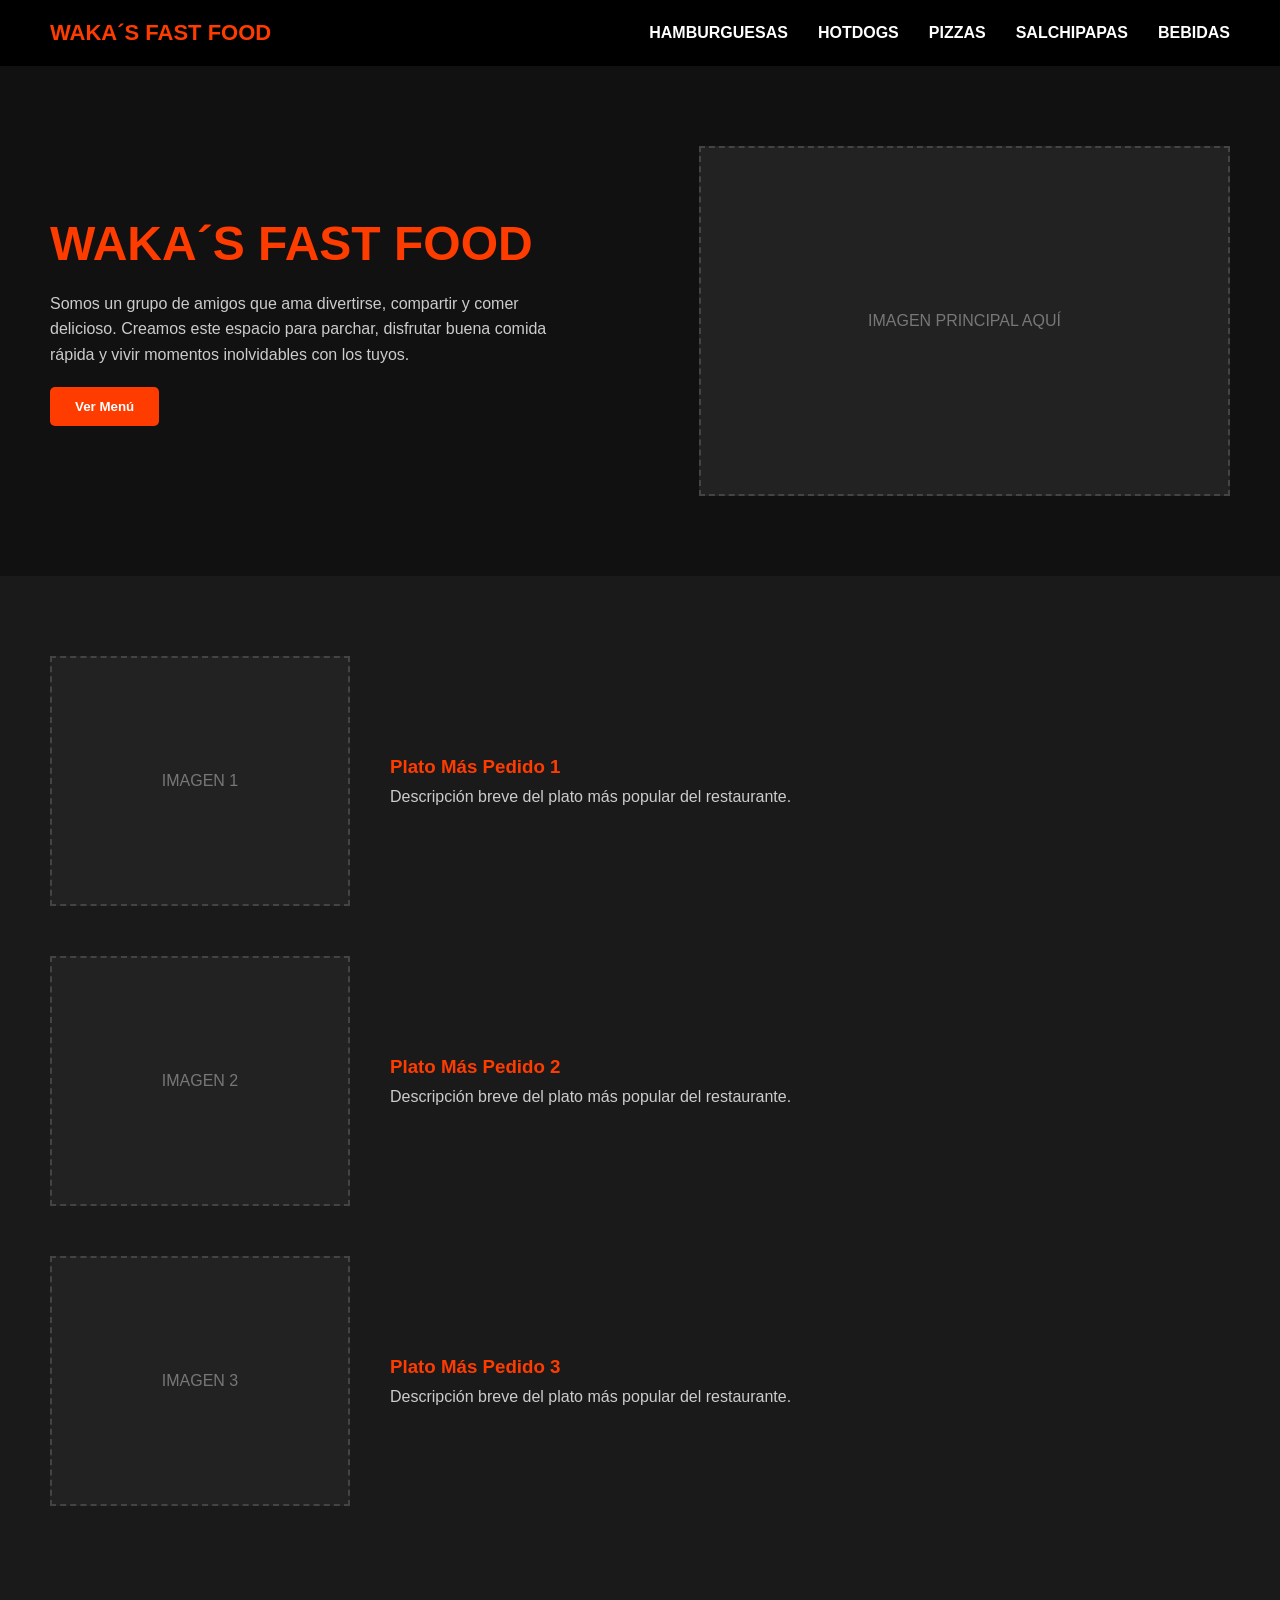
==== index.html @ 4d92b0da "Hamburguesas" ====
<!DOCTYPE html>
<html lang="es">
<head>
    <meta charset="UTF-8">
    <title>WAKA´S FAST FOOD</title>
    <link rel="stylesheet" href="styles.css">
</head>
<body>

    <!-- Barra de navegación -->
    <header>
        <nav class="navbar">
            <div class="logo">WAKA´S FAST FOOD</div>
            <ul class="menu">
                <li><a href="#">HAMBURGUESAS</a></li>
                <li><a href="#">HOTDOGS</a></li>
                <li><a href="#">PIZZAS</a></li>
                <li><a href="#">SALCHIPAPAS</a></li>
                <li><a href="#">BEBIDAS</a></li>
            </ul>
        </nav>
    </header>

    <!-- Sección principal -->
    <section class="hero">
        <div class="hero-text">
            <h1>WAKA´S FAST FOOD</h1>
            <p>
                Somos un grupo de amigos que ama divertirse, compartir y comer delicioso.
                Creamos este espacio para parchar, disfrutar buena comida rápida
                y vivir momentos inolvidables con los tuyos.
            </p>
            
            <button>Ver Menú</button>
        </div>

        <div class="hero-image">
            <!-- ESPACIO PARA IMAGEN CENTRAL -->
            <div class="image-placeholder">
                IMAGEN PRINCIPAL AQUÍ
            </div>
        </div>
    </section>

    <!-- Sección platos más pedidos -->
    <section class="destacados">

        <div class="plato">
            <div class="img-box">IMAGEN 1</div>
            <div class="descripcion">
                <h3>Plato Más Pedido 1</h3>
                <p>Descripción breve del plato más popular del restaurante.</p>
            </div>
        </div>

        <div class="plato">
            <div class="img-box">IMAGEN 2</div>
            <div class="descripcion">
                <h3>Plato Más Pedido 2</h3>
                <p>Descripción breve del plato más popular del restaurante.</p>
            </div>
        </div>

        <div class="plato">
            <div class="img-box">IMAGEN 3</div>
            <div class="descripcion">
                <h3>Plato Más Pedido 3</h3>
                <p>Descripción breve del plato más popular del restaurante.</p>
            </div>
        </div>

    </section>

</body>
</html>
---- styles.css ----
* {
    margin: 0;
    padding: 0;
    box-sizing: border-box;
    font-family: Arial, Helvetica, sans-serif;
}

body {
    background-color: #111;
    color: white;
}

/* NAVBAR */

.navbar {
    display: flex;
    justify-content: space-between;
    align-items: center;
    padding: 20px 50px;
    background-color: black;
}

.logo {
    font-size: 22px;
    font-weight: bold;
    color: #ff3c00;
}

.menu {
    list-style: none;
    display: flex;
    gap: 30px;
}

.menu a {
    text-decoration: none;
    color: white;
    font-weight: bold;
    transition: 0.3s;
}

.menu a:hover {
    color: #ff3c00;
}

/* HERO SECTION */

.hero {
    display: flex;
    justify-content: space-between;
    align-items: center;
    padding: 80px 50px;
}

.hero-text {
    width: 45%;
}

.hero-text h1 {
    font-size: 48px;
    margin-bottom: 20px;
    color: #ff3c00;
}

.hero-text p {
    margin-bottom: 20px;
    line-height: 1.6;
    color: #ccc;
}

.hero-text button {
    padding: 12px 25px;
    background-color: #ff3c00;
    border: none;
    color: white;
    font-weight: bold;
    cursor: pointer;
    border-radius: 5px;
}

.hero-text button:hover {
    background-color: #ff5722;
}

.hero-image {
    width: 45%;
}

.image-placeholder {
    width: 100%;
    height: 350px;
    background-color: #222;
    display: flex;
    justify-content: center;
    align-items: center;
    color: #777;
    border: 2px dashed #444;
}

/* SECCIÓN DESTACADOS */

.destacados {
    padding: 80px 50px;
    background-color: #1a1a1a;
}

.plato {
    display: flex;
    align-items: center;
    margin-bottom: 50px;
    gap: 40px;
}

.img-box {
    width: 300px;
    height: 250px;
    background-color: #222;
    display: flex;
    justify-content: center;
    align-items: center;
    border: 2px dashed #444;
    color: #777;
}

.descripcion h3 {
    margin-bottom: 10px;
    color: #ff3c00;
}

.descripcion p {
    color: #ccc;
    max-width: 500px;
}
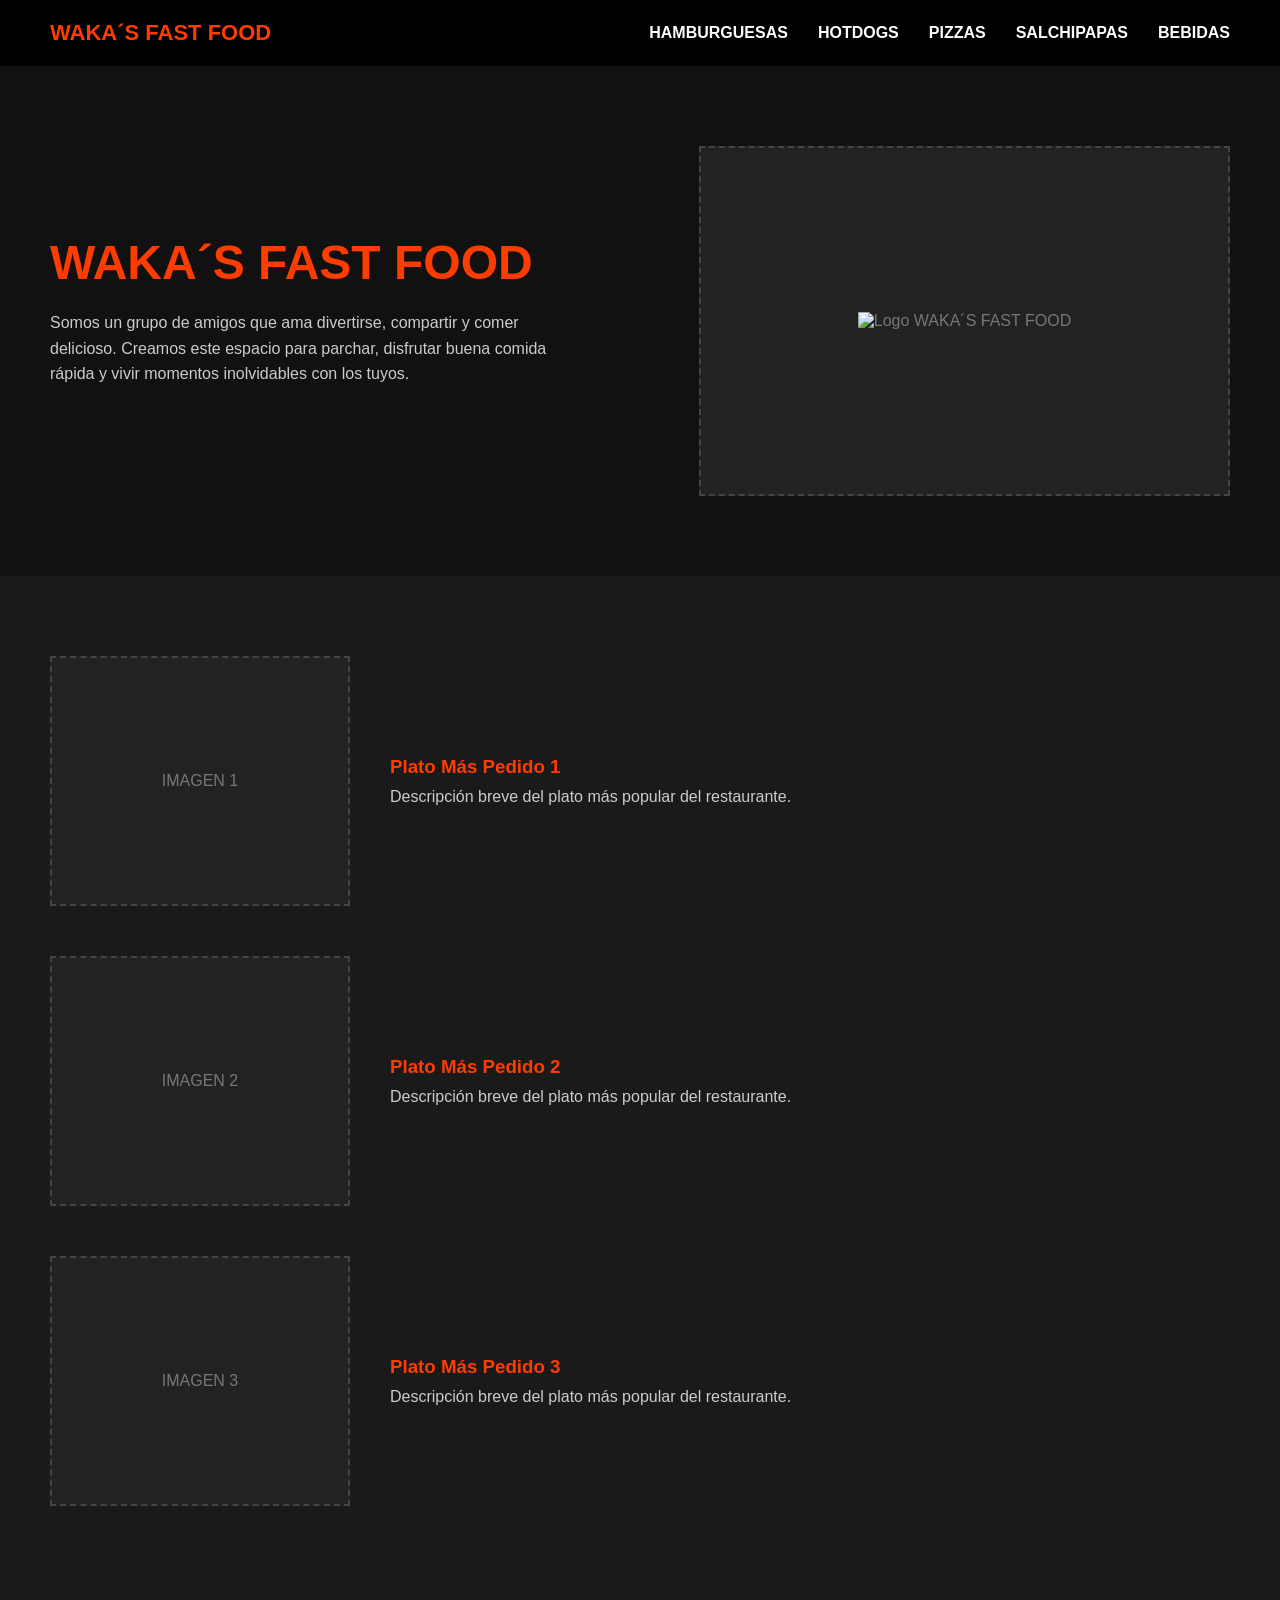
==== commit 4574abd9: "PRINCIPAL" ====
--- a/index.html
+++ b/index.html
@@ -30,14 +30,12 @@
                 Creamos este espacio para parchar, disfrutar buena comida rápida
                 y vivir momentos inolvidables con los tuyos.
             </p>
-            
-            <button>Ver Menú</button>
         </div>
 
         <div class="hero-image">
             <!-- ESPACIO PARA IMAGEN CENTRAL -->
             <div class="image-placeholder">
-                IMAGEN PRINCIPAL AQUÍ
+                <img src="img/principal.png" alt="Logo WAKA´S FAST FOOD">
             </div>
         </div>
     </section>
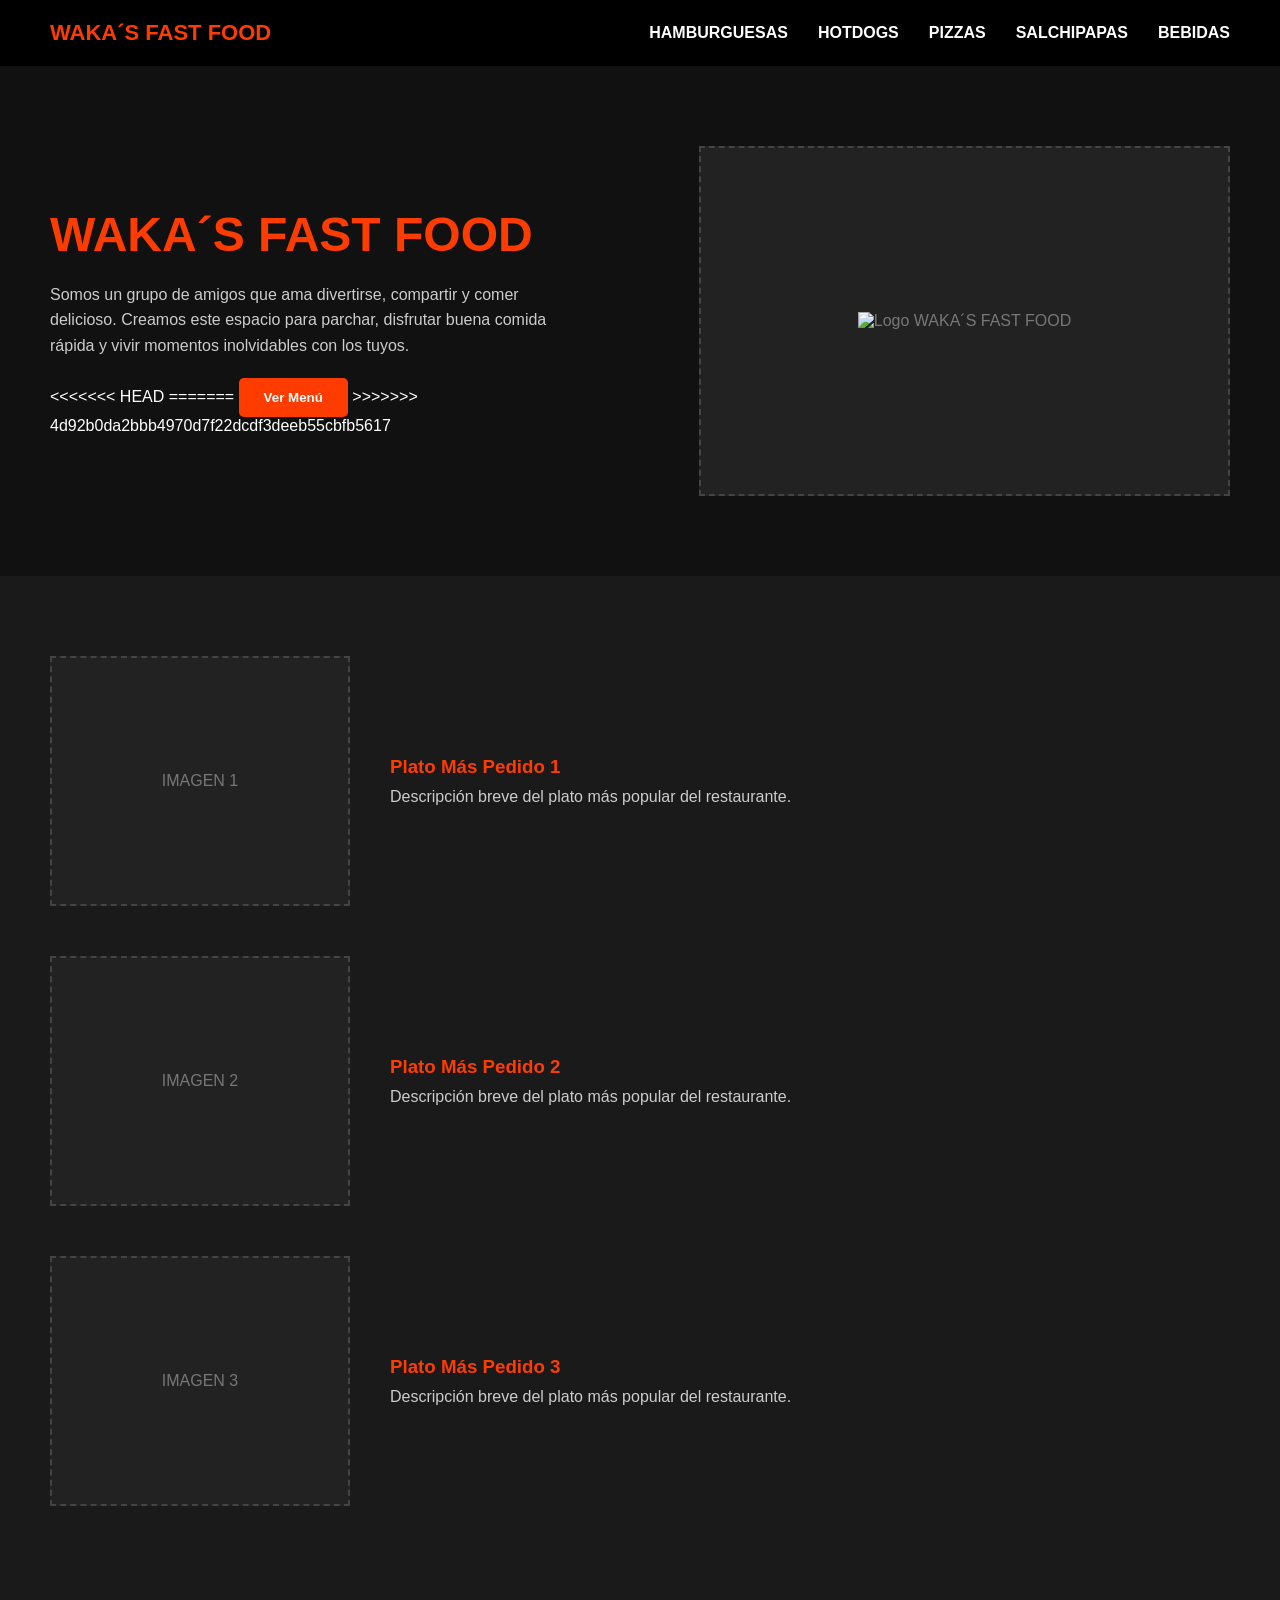
==== commit ee8c0660: "HTML" ====
--- a/index.html
+++ b/index.html
@@ -30,6 +30,11 @@
                 Creamos este espacio para parchar, disfrutar buena comida rápida
                 y vivir momentos inolvidables con los tuyos.
             </p>
+<<<<<<< HEAD
+=======
+            
+            <button>Ver Menú</button>
+>>>>>>> 4d92b0da2bbb4970d7f22dcdf3deeb55cbfb5617
         </div>
 
         <div class="hero-image">
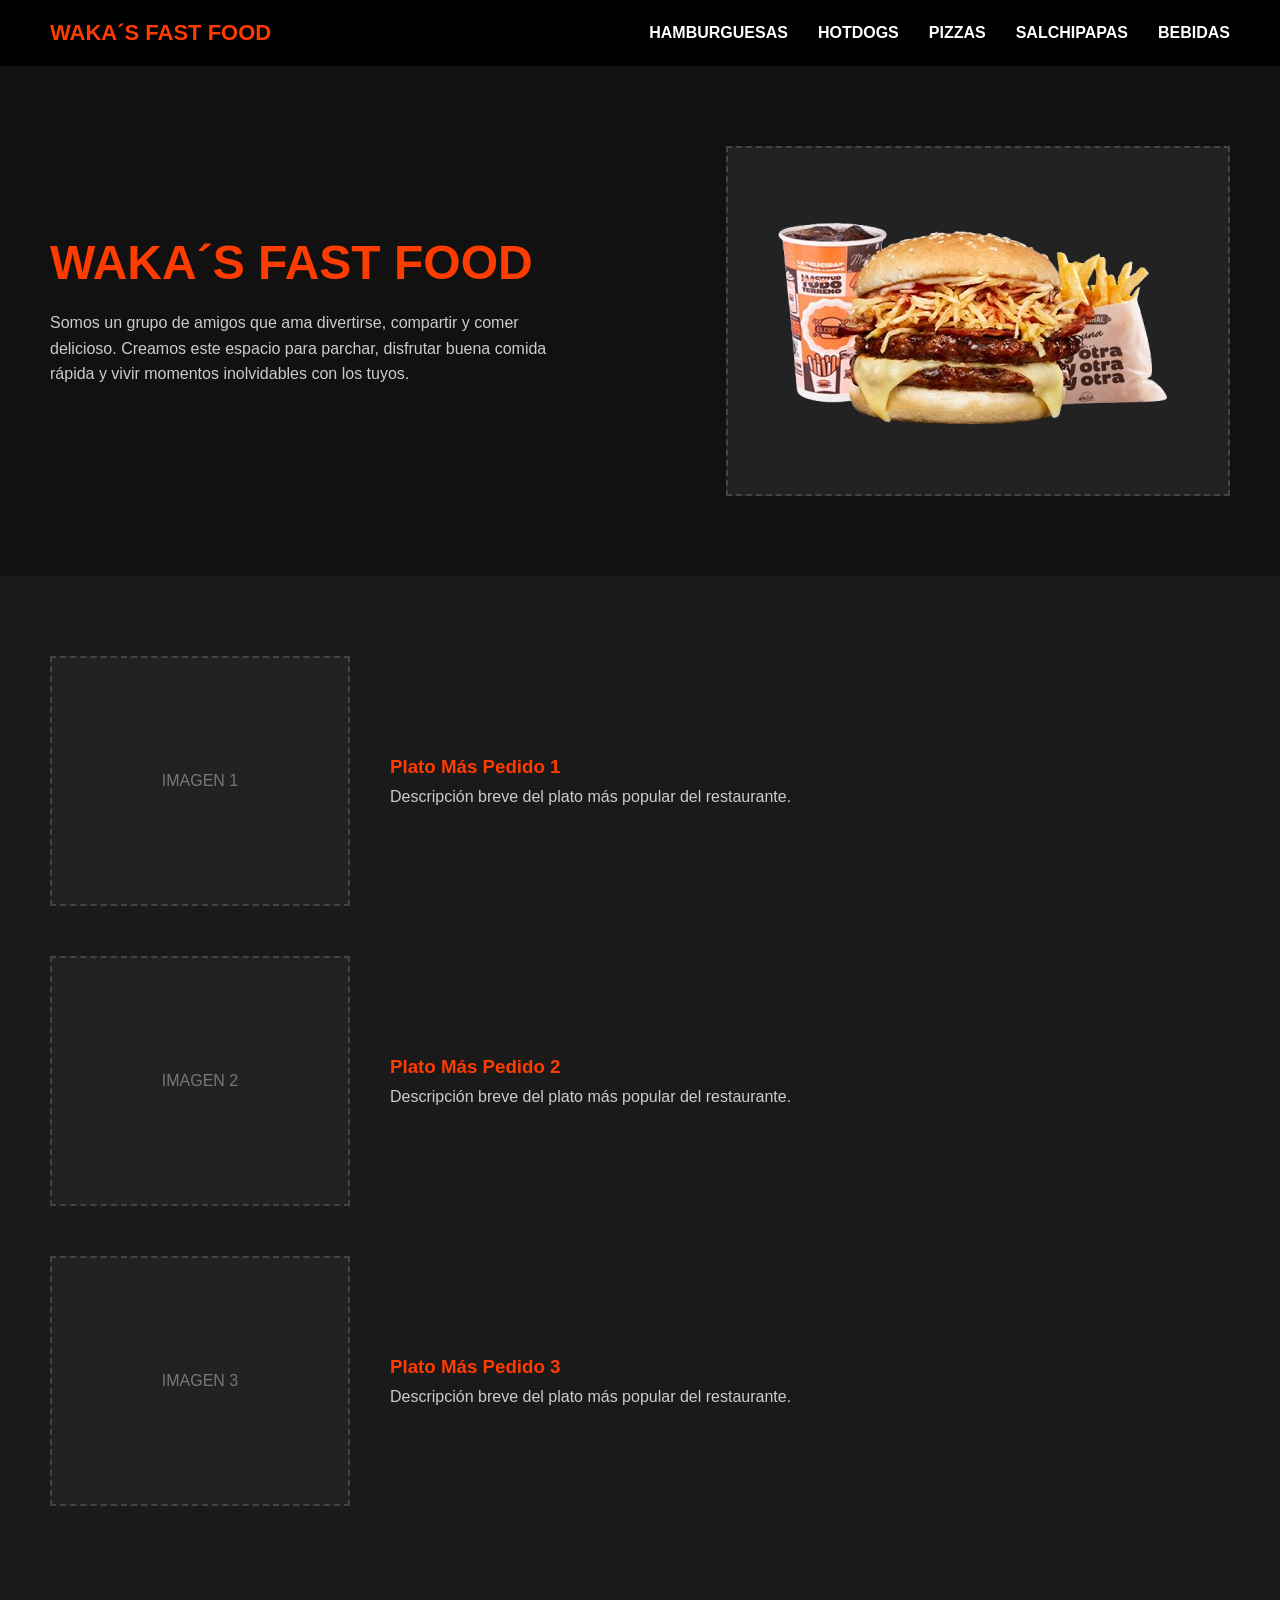
==== commit 61b31a61: "HTML" ====
--- a/index.html
+++ b/index.html
@@ -30,11 +30,6 @@
                 Creamos este espacio para parchar, disfrutar buena comida rápida
                 y vivir momentos inolvidables con los tuyos.
             </p>
-<<<<<<< HEAD
-=======
-            
-            <button>Ver Menú</button>
->>>>>>> 4d92b0da2bbb4970d7f22dcdf3deeb55cbfb5617
         </div>
 
         <div class="hero-image">
--- a/styles.css
+++ b/styles.css
@@ -82,8 +82,14 @@
     background-color: #ff5722;
 }
 
-.hero-image {
-    width: 45%;
+.hero-image img {
+    max-width: 400%;
+    max-height: 650px;
+    width: auto;
+    height: auto;
+    object-fit: contain;
+    display: block;
+    margin: 1 auto;
 }
 
 .image-placeholder {
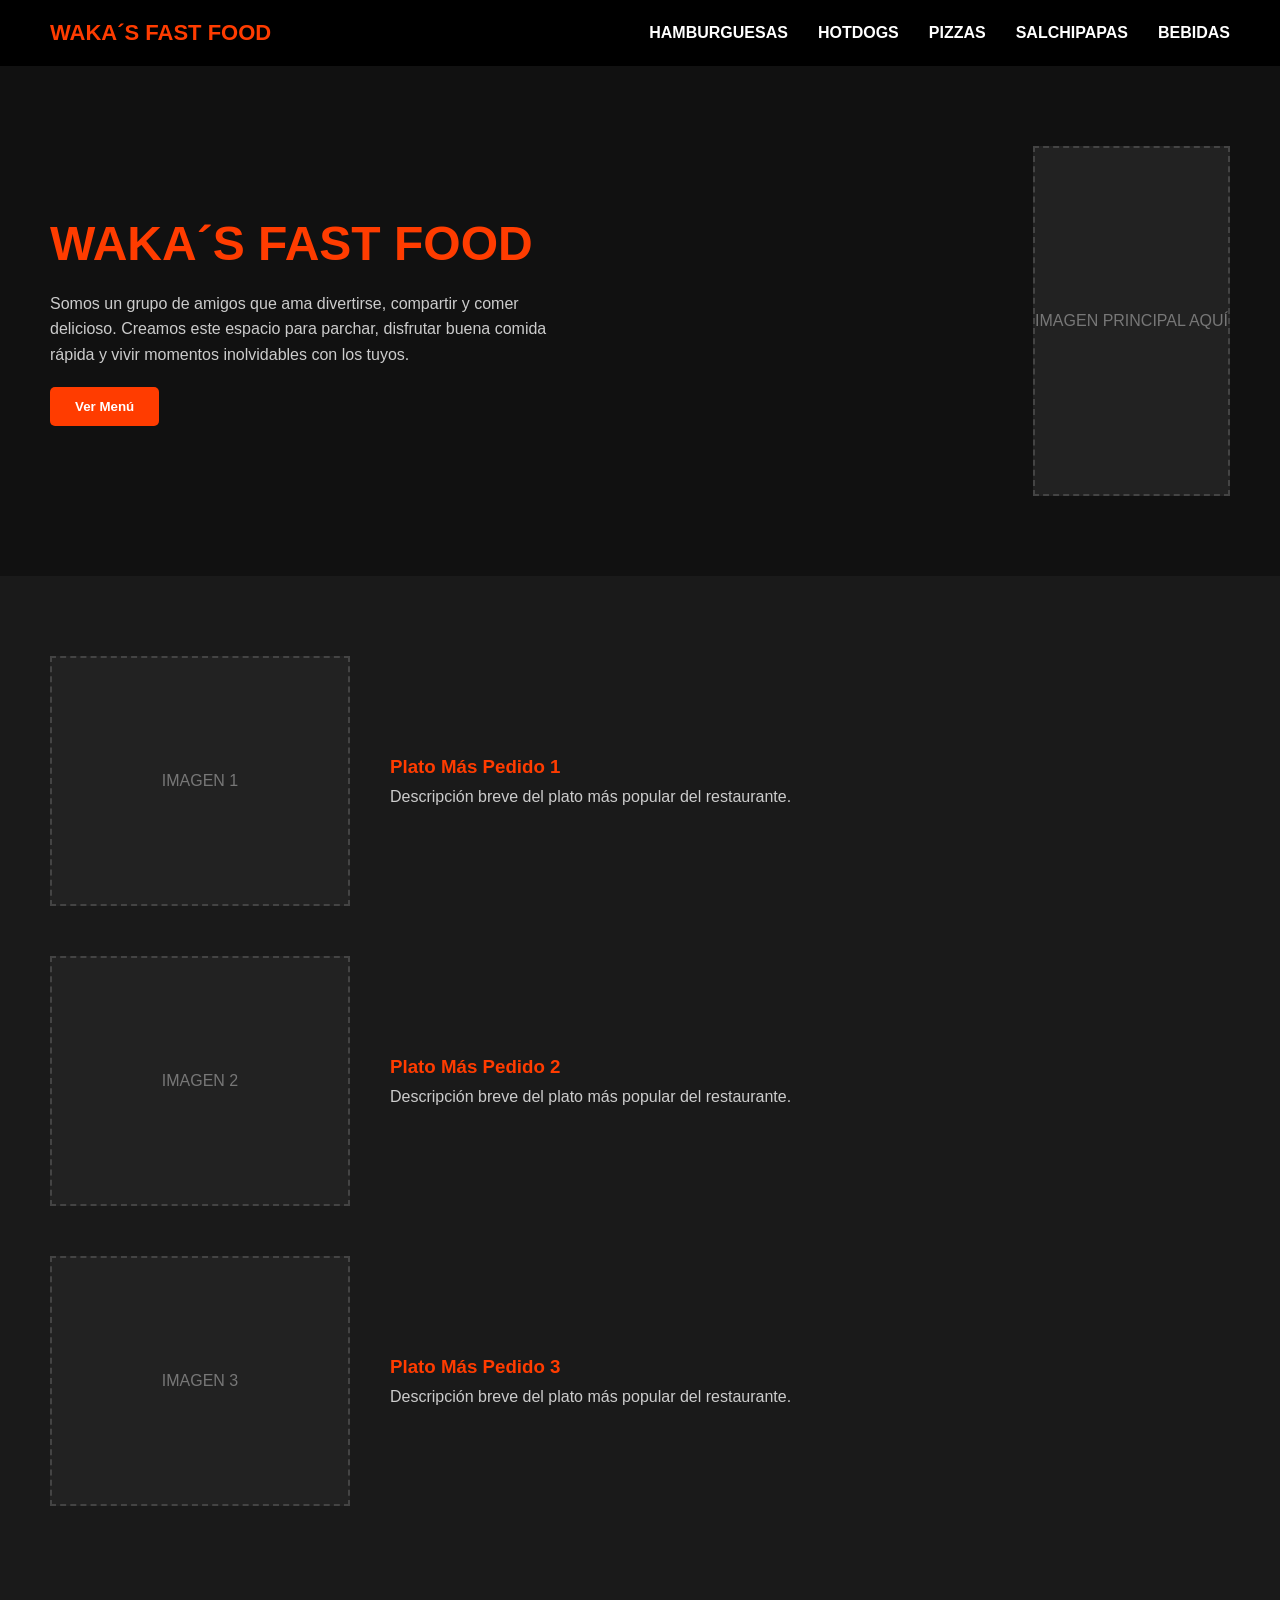
==== commit 51904d0b: "Nuevos Cambios" ====
--- a/index.html
+++ b/index.html
@@ -12,8 +12,8 @@
         <nav class="navbar">
             <div class="logo">WAKA´S FAST FOOD</div>
             <ul class="menu">
-                <li><a href="#">HAMBURGUESAS</a></li>
-                <li><a href="#">HOTDOGS</a></li>
+                <li><a href="index1.html">HAMBURGUESAS</a></li>
+                <li><a href="index2.html">HOTDOGS</a></li>
                 <li><a href="#">PIZZAS</a></li>
                 <li><a href="#">SALCHIPAPAS</a></li>
                 <li><a href="#">BEBIDAS</a></li>
@@ -30,12 +30,14 @@
                 Creamos este espacio para parchar, disfrutar buena comida rápida
                 y vivir momentos inolvidables con los tuyos.
             </p>
+            
+            <button>Ver Menú</button>
         </div>
 
         <div class="hero-image">
             <!-- ESPACIO PARA IMAGEN CENTRAL -->
             <div class="image-placeholder">
-                <img src="img/principal.png" alt="Logo WAKA´S FAST FOOD">
+                IMAGEN PRINCIPAL AQUÍ
             </div>
         </div>
     </section>
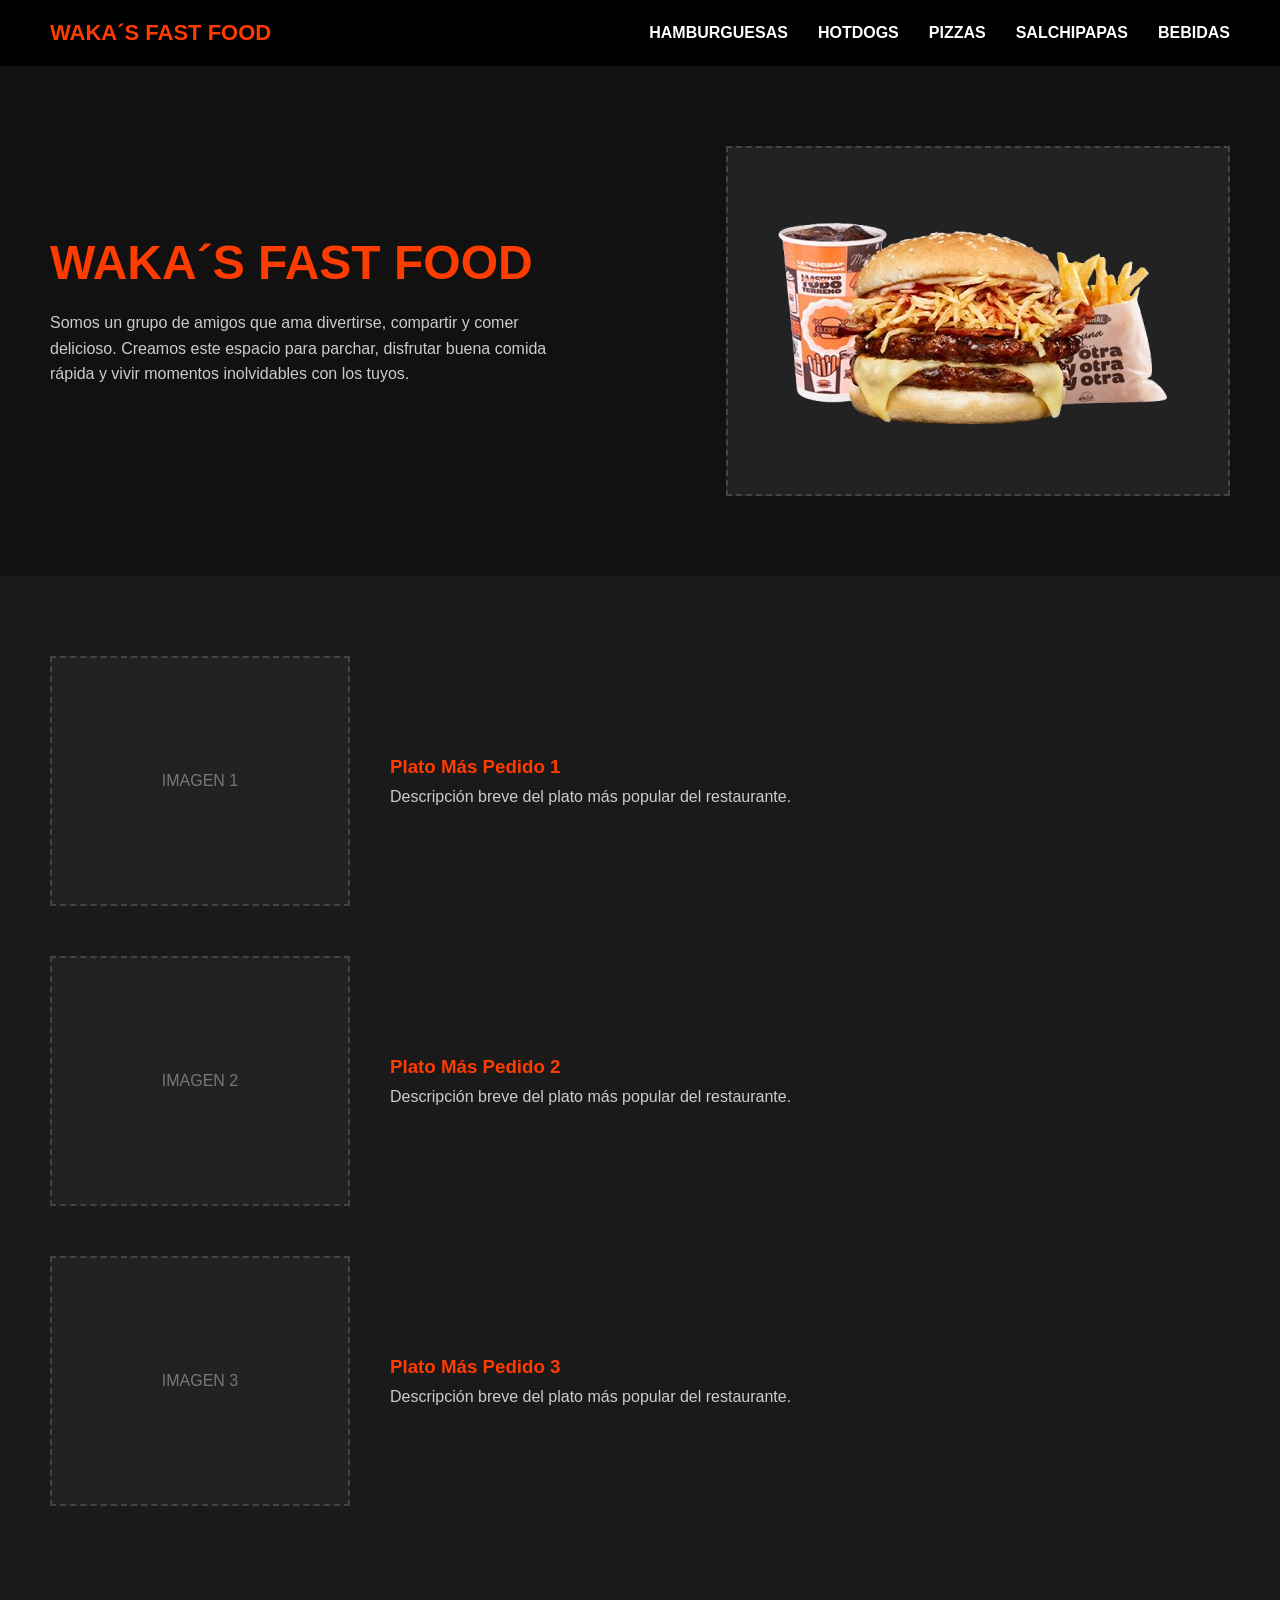
==== commit b8c7c060: "Nuevos Cambios" ====
--- a/index.html
+++ b/index.html
@@ -30,14 +30,12 @@
                 Creamos este espacio para parchar, disfrutar buena comida rápida
                 y vivir momentos inolvidables con los tuyos.
             </p>
-            
-            <button>Ver Menú</button>
         </div>
 
         <div class="hero-image">
             <!-- ESPACIO PARA IMAGEN CENTRAL -->
             <div class="image-placeholder">
-                IMAGEN PRINCIPAL AQUÍ
+                <img src="img/principal.png" alt="Logo WAKA´S FAST FOOD">
             </div>
         </div>
     </section>
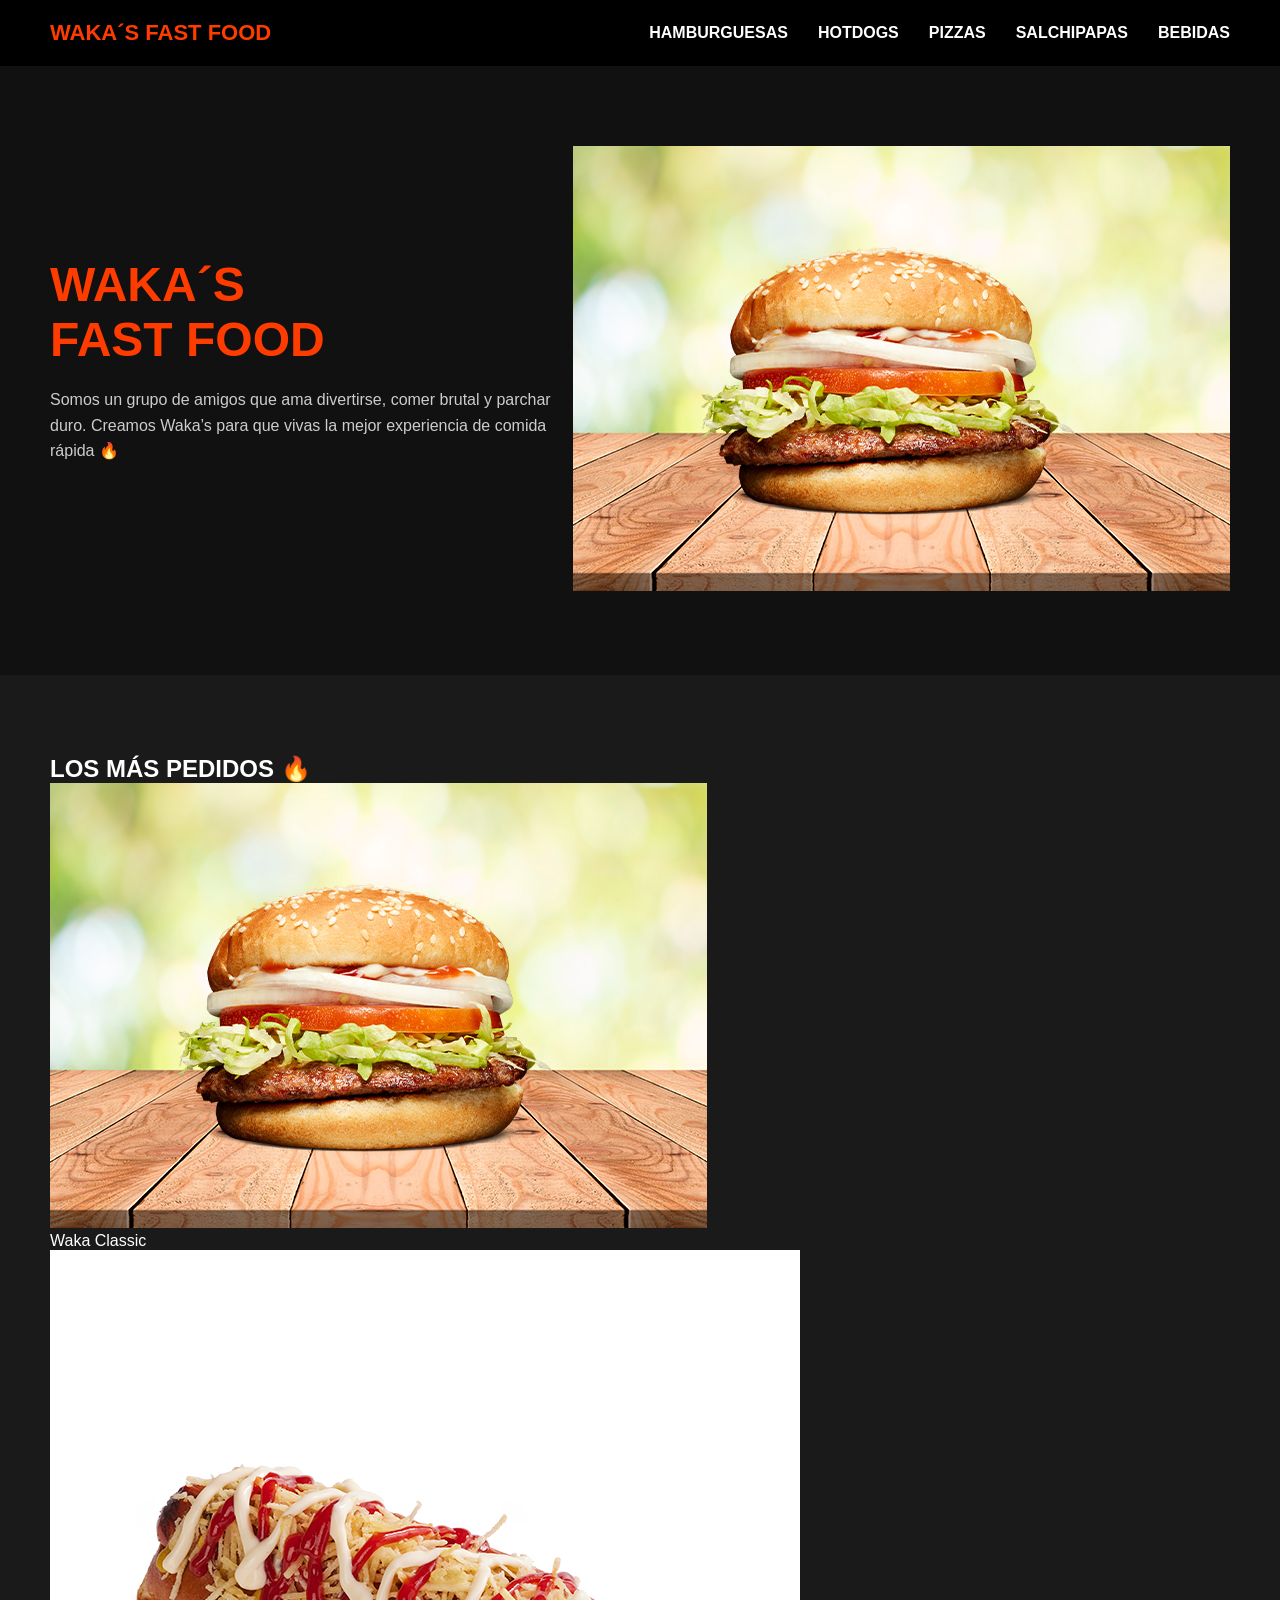
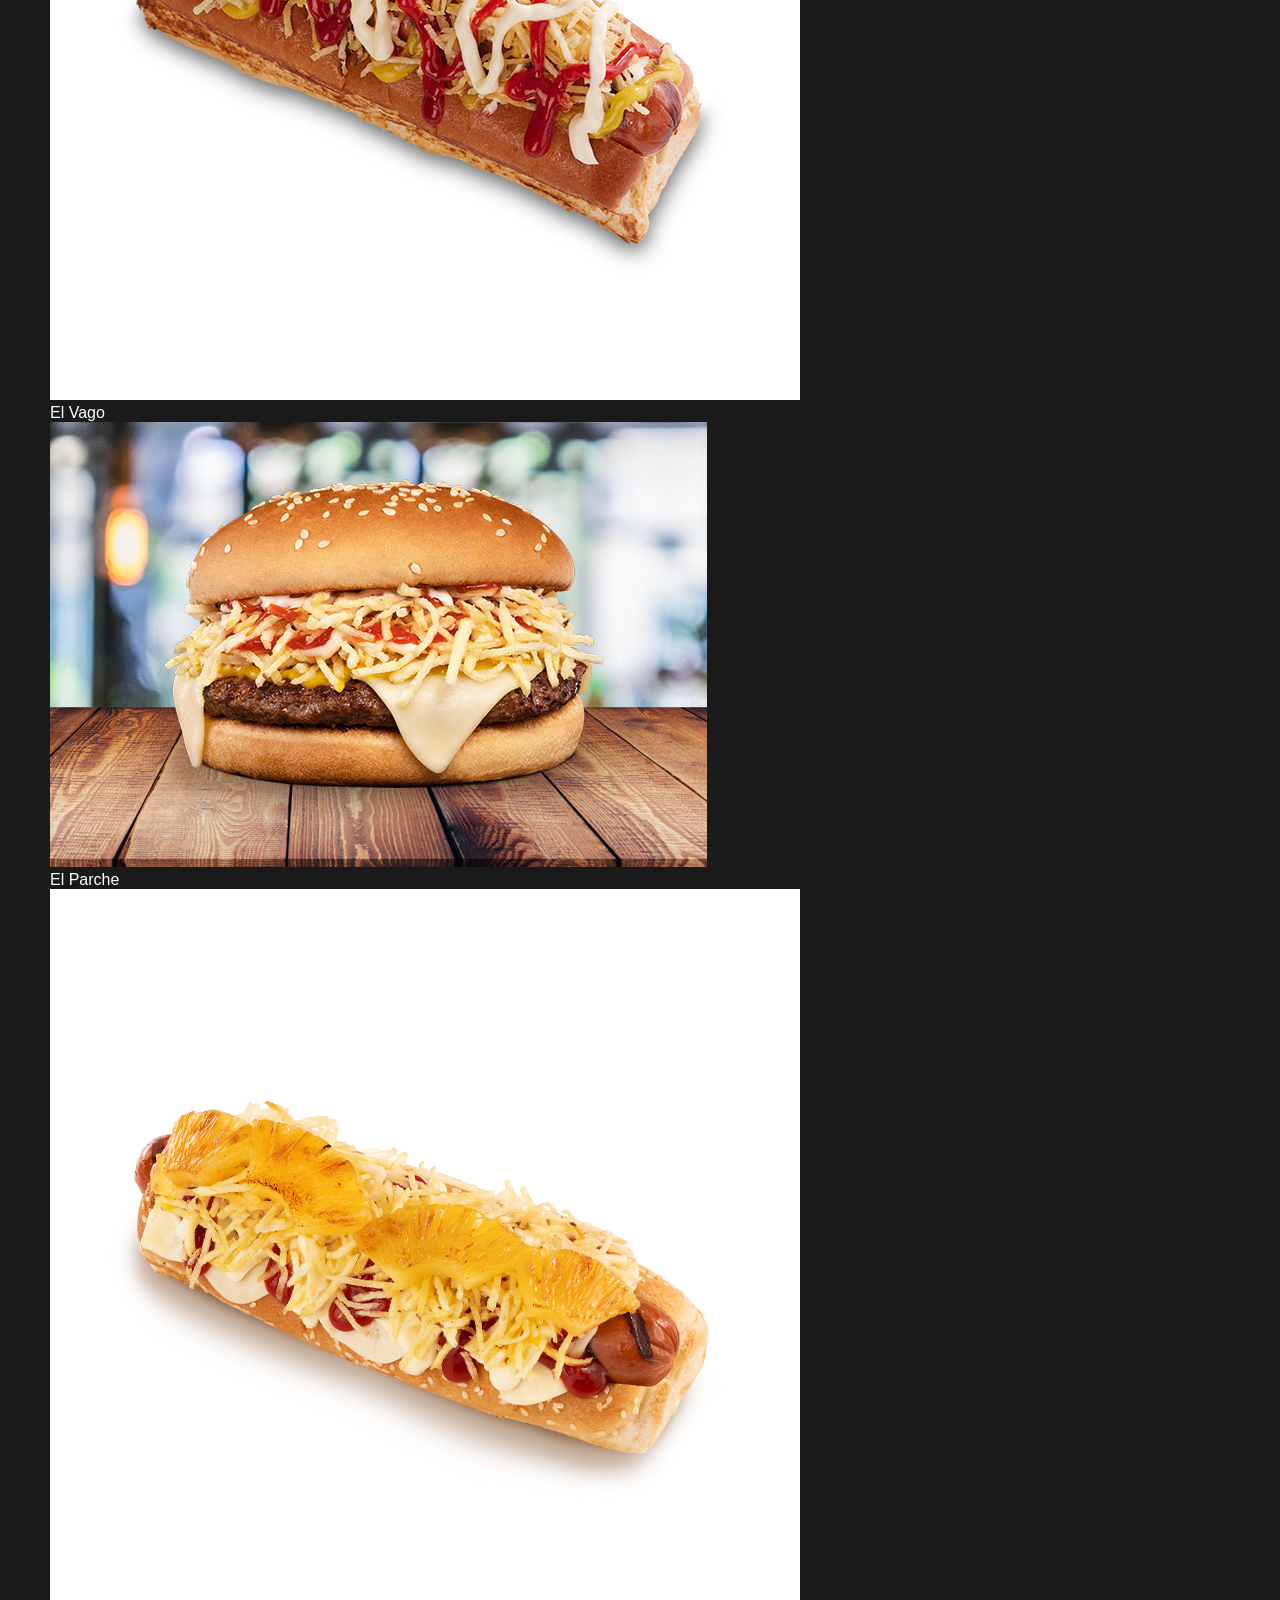
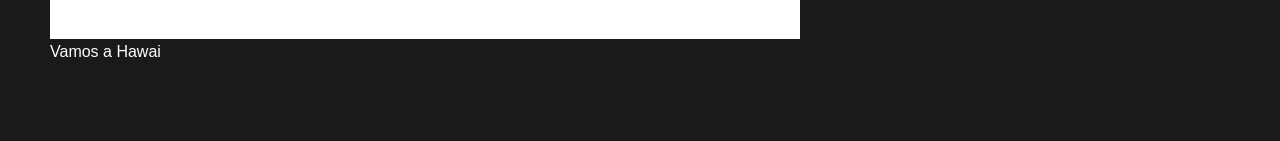
==== commit 29d6e444: "HTML PRINCIPAL" ====
--- a/index.html
+++ b/index.html
@@ -7,67 +7,67 @@
 </head>
 <body>
 
-    <!-- Barra de navegación -->
-    <header>
-        <nav class="navbar">
-            <div class="logo">WAKA´S FAST FOOD</div>
-            <ul class="menu">
-                <li><a href="index1.html">HAMBURGUESAS</a></li>
-                <li><a href="index2.html">HOTDOGS</a></li>
-                <li><a href="#">PIZZAS</a></li>
-                <li><a href="#">SALCHIPAPAS</a></li>
-                <li><a href="#">BEBIDAS</a></li>
-            </ul>
-        </nav>
-    </header>
+<header>
+    <nav class="navbar">
+        <div class="logo">WAKA´S FAST FOOD</div>
+        <ul class="menu">
+            <li><a href="hamburguesas.html">HAMBURGUESAS</a></li>
+            <li><a href="hotdogs.html">HOTDOGS</a></li>
+            <li><a href="#">PIZZAS</a></li>
+            <li><a href="#">SALCHIPAPAS</a></li>
+            <li><a href="#">BEBIDAS</a></li>
+        </ul>
+    </nav>
+</header>
 
-    <!-- Sección principal -->
-    <section class="hero">
-        <div class="hero-text">
-            <h1>WAKA´S FAST FOOD</h1>
-            <p>
-                Somos un grupo de amigos que ama divertirse, compartir y comer delicioso.
-                Creamos este espacio para parchar, disfrutar buena comida rápida
-                y vivir momentos inolvidables con los tuyos.
-            </p>
+<!-- HERO SECTION -->
+<section class="hero">
+
+    <div class="hero-text">
+        <h1>WAKA´S <br> <span>FAST FOOD</span></h1>
+        <p>
+            Somos un grupo de amigos que ama divertirse,
+            comer brutal y parchar duro. Creamos Waka’s
+            para que vivas la mejor experiencia de comida rápida 🔥
+        </p>
+    </div>
+
+    <div class="hero-img">
+        <img src="IMAGENES/Waka Classic.jpeg" alt="Hamburguesa principal">
+    </div>
+
+</section>
+
+<!-- MÁS PEDIDOS -->
+<section class="destacados">
+
+    <h2>LOS MÁS PEDIDOS 🔥</h2>
+
+    <div class="destacados-grid">
+
+        <div class="mini-card">
+            <img src="IMAGENES/Waka Classic.jpeg">
+            <p>Waka Classic</p>
         </div>
 
-        <div class="hero-image">
-            <!-- ESPACIO PARA IMAGEN CENTRAL -->
-            <div class="image-placeholder">
-                <img src="img/principal.png" alt="Logo WAKA´S FAST FOOD">
-            </div>
-        </div>
-    </section>
-
-    <!-- Sección platos más pedidos -->
-    <section class="destacados">
-
-        <div class="plato">
-            <div class="img-box">IMAGEN 1</div>
-            <div class="descripcion">
-                <h3>Plato Más Pedido 1</h3>
-                <p>Descripción breve del plato más popular del restaurante.</p>
-            </div>
+        <div class="mini-card">
+            <img src="IMAGENES/Sornero.jpg">
+            <p>El Vago</p>
         </div>
 
-        <div class="plato">
-            <div class="img-box">IMAGEN 2</div>
-            <div class="descripcion">
-                <h3>Plato Más Pedido 2</h3>
-                <p>Descripción breve del plato más popular del restaurante.</p>
-            </div>
+        <div class="mini-card">
+            <img src="IMAGENES/El parche Waka.jpeg">
+            <p>El Parche</p>
         </div>
 
-        <div class="plato">
-            <div class="img-box">IMAGEN 3</div>
-            <div class="descripcion">
-                <h3>Plato Más Pedido 3</h3>
-                <p>Descripción breve del plato más popular del restaurante.</p>
-            </div>
+        <div class="mini-card">
+            <img src="IMAGENES/Vamos a Hawai.jpg">
+            <p>Vamos a Hawai</p>
         </div>
 
-    </section>
+    </div>
+
+</section>
 
 </body>
 </html>
--- a/styles.css
+++ b/styles.css
@@ -89,7 +89,7 @@
     height: auto;
     object-fit: contain;
     display: block;
-    margin: 1 auto;
+    margin: 0 auto;
 }
 
 .image-placeholder {
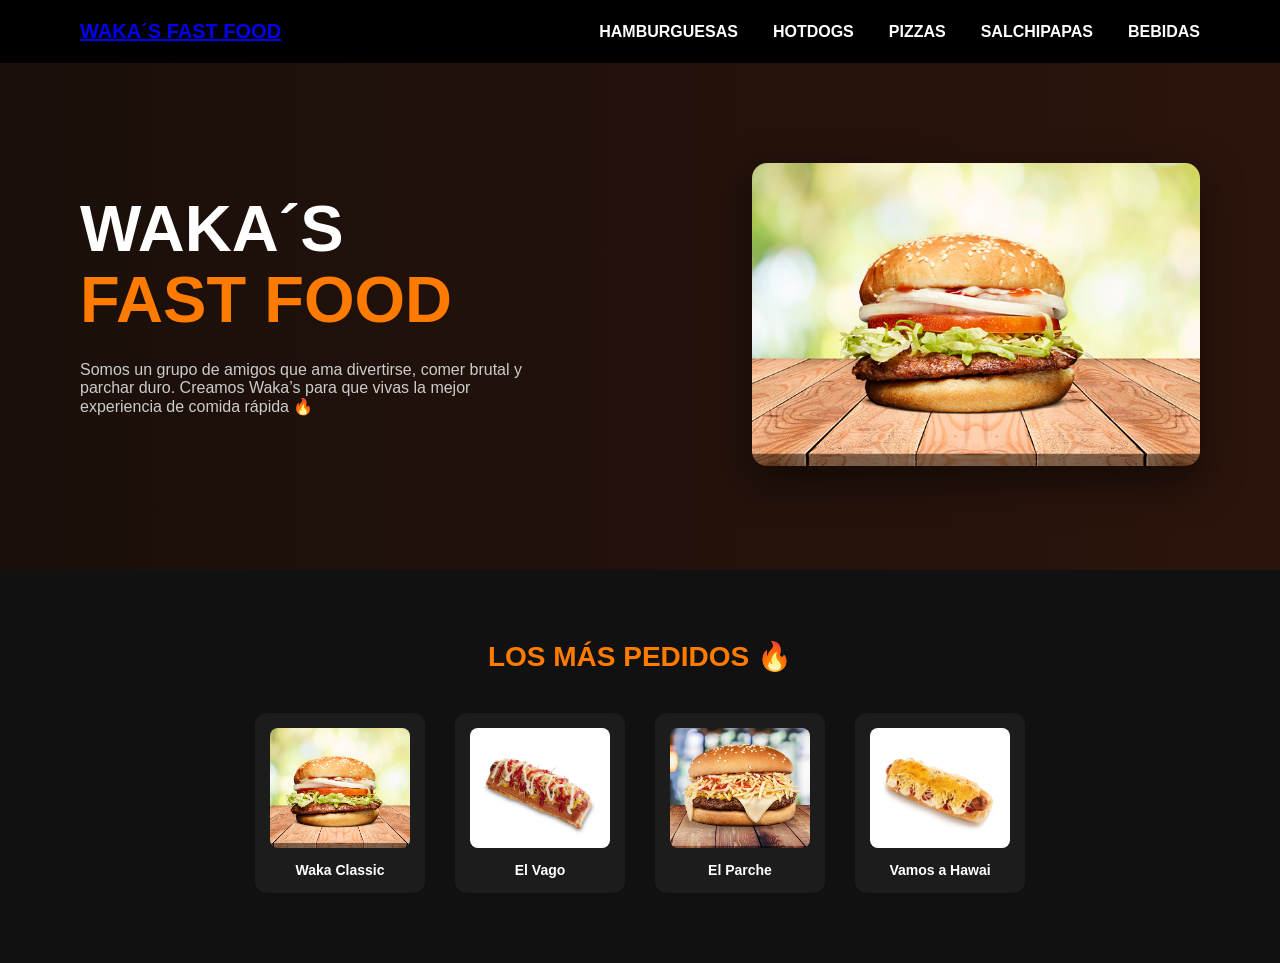
==== commit bbbb8e90: "PRINCIPAL" ====
--- a/index.html
+++ b/index.html
@@ -9,13 +9,15 @@
 
 <header>
     <nav class="navbar">
-        <div class="logo">WAKA´S FAST FOOD</div>
+        <div class="logo">
+            <a href="index.html">WAKA´S FAST FOOD</a>
+        </div>
         <ul class="menu">
-            <li><a href="hamburguesas.html">HAMBURGUESAS</a></li>
-            <li><a href="hotdogs.html">HOTDOGS</a></li>
-            <li><a href="#">PIZZAS</a></li>
-            <li><a href="#">SALCHIPAPAS</a></li>
-            <li><a href="#">BEBIDAS</a></li>
+            <li><a href="index1.html">HAMBURGUESAS</a></li>
+            <li><a href="index2.html">HOTDOGS</a></li>
+            <li><a href="index3.html">PIZZAS</a></li>
+            <li><a href="index4.html">SALCHIPAPAS</a></li>
+            <li><a href="index5.html">BEBIDAS</a></li>
         </ul>
     </nav>
 </header>
--- a/styles.css
+++ b/styles.css
@@ -1,139 +1,178 @@
+/* =========================
+   RESET
+========================= */
 * {
     margin: 0;
     padding: 0;
     box-sizing: border-box;
-    font-family: Arial, Helvetica, sans-serif;
 }
 
 body {
+    font-family: Arial, Helvetica, sans-serif;
     background-color: #111;
     color: white;
 }
 
-/* NAVBAR */
-
+/* =========================
+   NAVBAR
+========================= */
 .navbar {
     display: flex;
     justify-content: space-between;
     align-items: center;
-    padding: 20px 50px;
-    background-color: black;
+    padding: 20px 80px;
+    background-color: #000;
 }
 
 .logo {
-    font-size: 22px;
+    font-size: 20px;
     font-weight: bold;
-    color: #ff3c00;
+    color: #ff7b00;
 }
 
 .menu {
     list-style: none;
     display: flex;
-    gap: 30px;
+    gap: 35px;
 }
 
 .menu a {
     text-decoration: none;
     color: white;
     font-weight: bold;
-    transition: 0.3s;
+    transition: 0.3s ease;
 }
 
 .menu a:hover {
-    color: #ff3c00;
+    color: #ff7b00;
 }
 
-/* HERO SECTION */
-
+/* =========================
+   HERO SECTION
+========================= */
 .hero {
     display: flex;
     justify-content: space-between;
     align-items: center;
-    padding: 80px 50px;
+    padding: 100px 80px;
+    background: linear-gradient(to right, #1a0f0a, #2b140c);
 }
 
 .hero-text {
-    width: 45%;
+    width: 50%;
 }
 
 .hero-text h1 {
-    font-size: 48px;
-    margin-bottom: 20px;
-    color: #ff3c00;
+    font-size: 65px;
+    line-height: 1.1;
+}
+
+.hero-text span {
+    color: #ff7b00;
 }
 
 .hero-text p {
-    margin-bottom: 20px;
-    line-height: 1.6;
+    margin: 25px 0;
     color: #ccc;
+    font-size: 16px;
+    width: 85%;
 }
 
-.hero-text button {
-    padding: 12px 25px;
-    background-color: #ff3c00;
-    border: none;
-    color: white;
+.btn {
+    display: inline-block;
+    padding: 12px 30px;
+    background-color: #ff7b00;
+    color: black;
+    text-decoration: none;
+    border-radius: 30px;
     font-weight: bold;
-    cursor: pointer;
-    border-radius: 5px;
+    transition: 0.3s ease;
 }
 
-.hero-text button:hover {
-    background-color: #ff5722;
+.btn:hover {
+    background-color: #ffa94d;
 }
 
-.hero-image img {
-    max-width: 400%;
-    max-height: 650px;
-    width: auto;
-    height: auto;
-    object-fit: contain;
-    display: block;
-    margin: 0 auto;
+/* IMAGEN HERO */
+.hero-img {
+    width: 40%;
 }
 
-.image-placeholder {
+.hero-img img {
     width: 100%;
-    height: 350px;
-    background-color: #222;
+    border-radius: 15px;
+    box-shadow: 0 15px 40px rgba(0,0,0,0.5);
+}
+
+/* =========================
+   DESTACADOS
+========================= */
+.destacados {
+    padding: 70px 80px;
+    text-align: center;
+    background-color: #111;
+}
+
+.destacados h2 {
+    margin-bottom: 40px;
+    font-size: 28px;
+    color: #ff7b00;
+}
+
+.destacados-grid {
     display: flex;
     justify-content: center;
-    align-items: center;
-    color: #777;
-    border: 2px dashed #444;
+    gap: 30px;
 }
 
-/* SECCIÓN DESTACADOS */
-
-.destacados {
-    padding: 80px 50px;
-    background-color: #1a1a1a;
+/* MINI CARDS */
+.mini-card {
+    background-color: #1c1c1c;
+    padding: 15px;
+    border-radius: 12px;
+    width: 170px;
+    transition: 0.3s ease;
 }
 
-.plato {
-    display: flex;
-    align-items: center;
-    margin-bottom: 50px;
-    gap: 40px;
+.mini-card:hover {
+    transform: translateY(-5px);
+    box-shadow: 0 10px 25px rgba(255, 123, 0, 0.3);
 }
 
-.img-box {
-    width: 300px;
-    height: 250px;
-    background-color: #222;
-    display: flex;
-    justify-content: center;
-    align-items: center;
-    border: 2px dashed #444;
-    color: #777;
+.mini-card img {
+    width: 100%;
+    height: 120px;
+    object-fit: cover;
+    border-radius: 8px;
+    margin-bottom: 10px;
 }
 
-.descripcion h3 {
-    margin-bottom: 10px;
-    color: #ff3c00;
+.mini-card p {
+    font-size: 14px;
+    font-weight: bold;
 }
 
-.descripcion p {
-    color: #ccc;
-    max-width: 500px;
+/* =========================
+   RESPONSIVE
+========================= */
+@media (max-width: 900px) {
+
+    .hero {
+        flex-direction: column;
+        text-align: center;
+        padding: 60px 30px;
+    }
+
+    .hero-text {
+        width: 100%;
+        margin-bottom: 40px;
+    }
+
+    .hero-img {
+        width: 80%;
+    }
+
+    .destacados-grid {
+        flex-wrap: wrap;
+    }
 }
